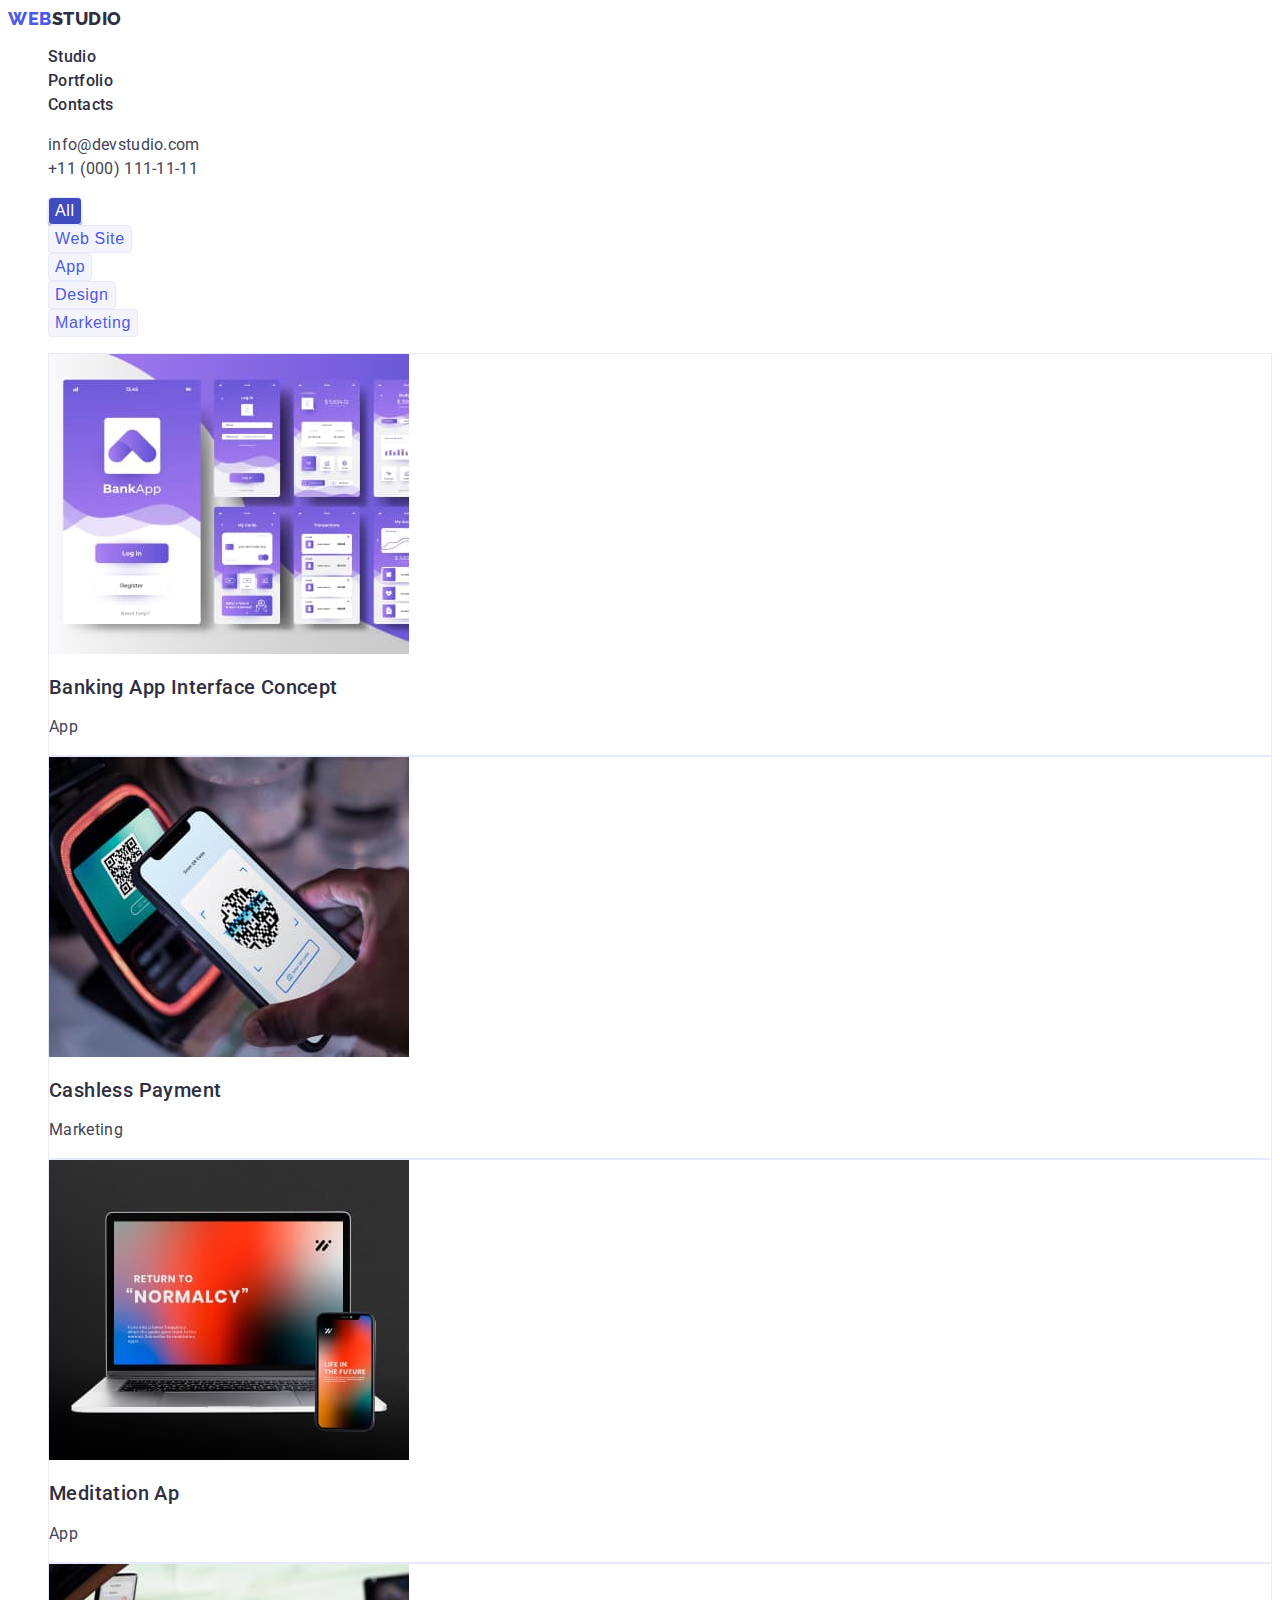
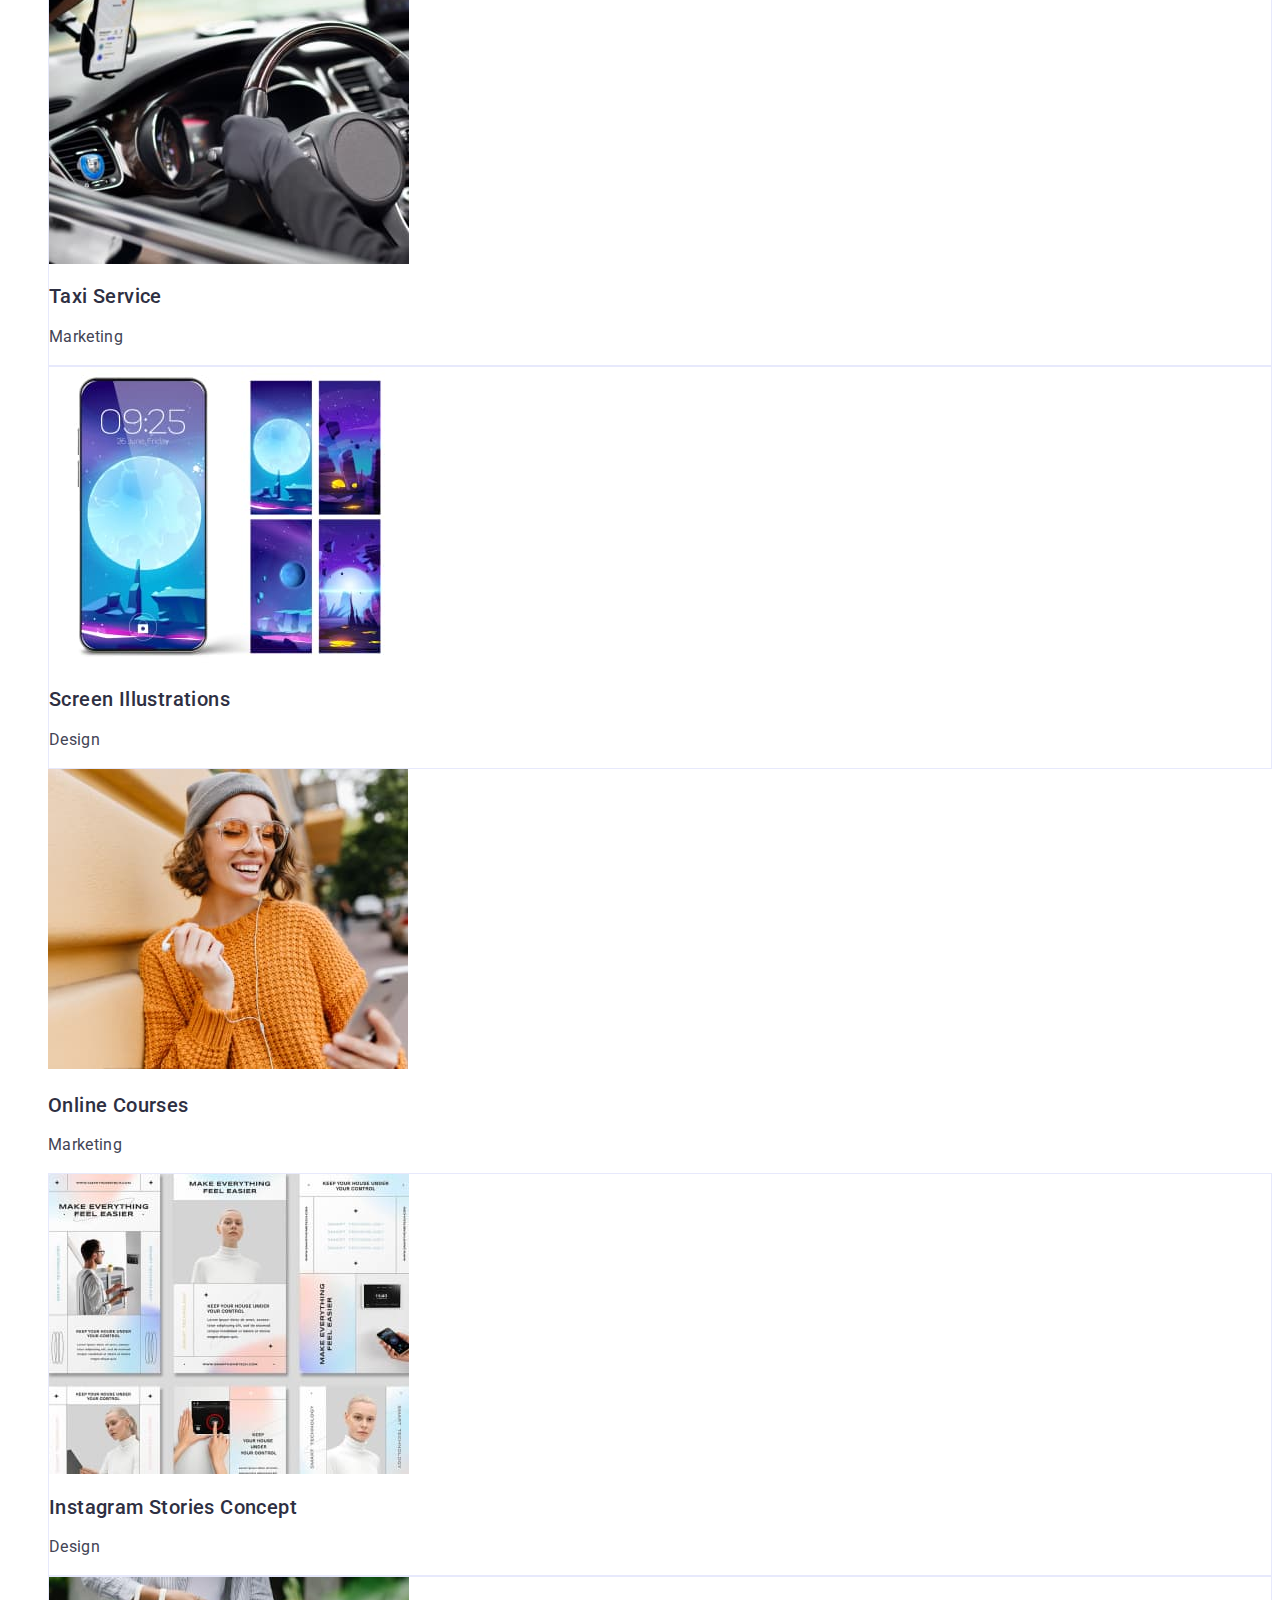
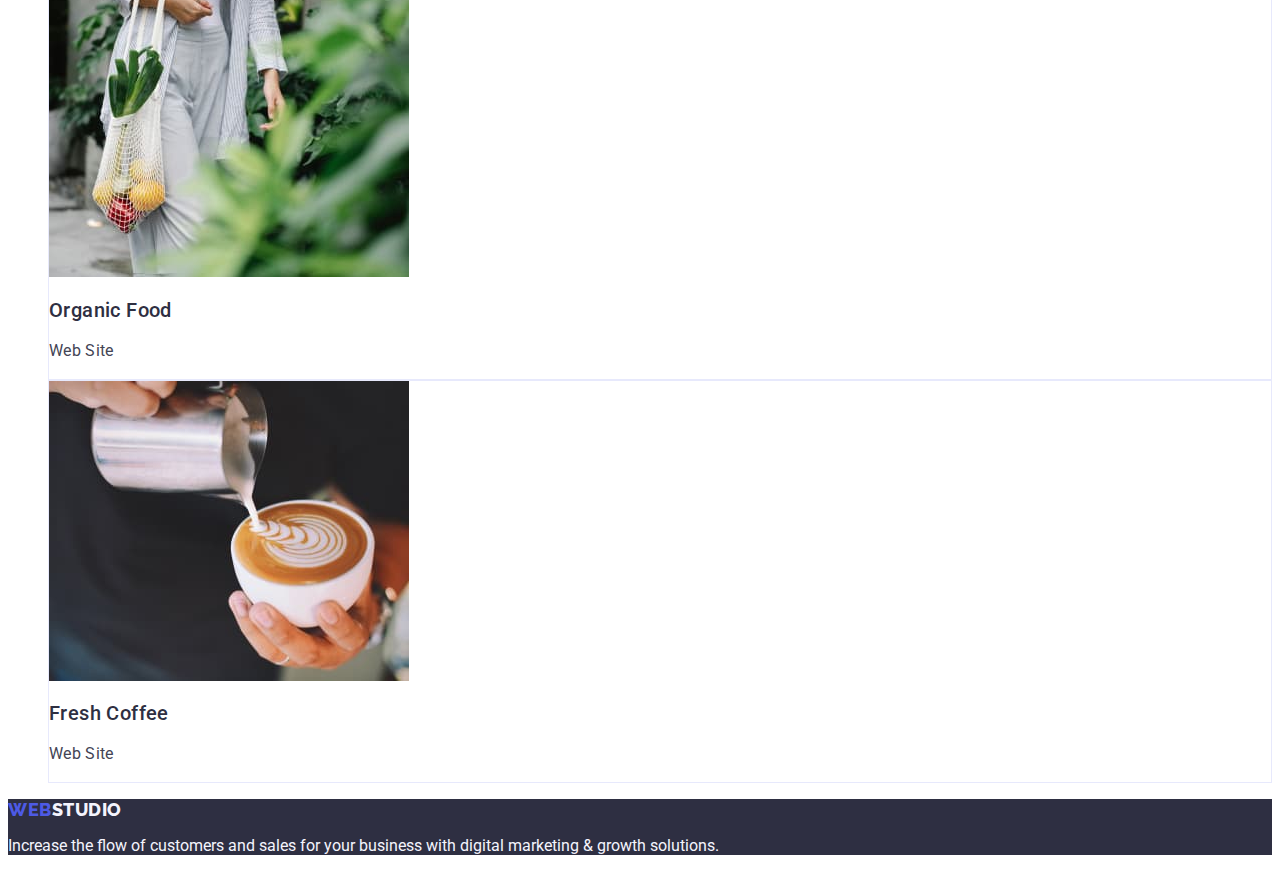
==== portfolio.html @ 4adb84dd "Added portfolio.html, fonts and background" ====
<!DOCTYPE html>
<html lang="en">

<head>
   <meta charset="UTF-8">
   <meta http-equiv="X-UA-Compatible" content="IE=edge">
   <meta name="viewport" content="width=device-width, initial-scale=1.0">
   <title>Portfolio</title>

   <link rel="preconnect" href="https://fonts.googleapis.com">
   <link rel="preconnect" href="https://fonts.gstatic.com" crossorigin>
   <link
      href="https://fonts.googleapis.com/css2?family=Raleway:wght@800&family=Roboto:wght@400;500;700;900&display=swap"
      rel="stylesheet">

   <link rel="stylesheet" href="./css/style.css">
</head>

<body>
   <header class="header">
      <nav class="header-nav">
         <a class="logo link" href="./index.html">Web<span class="logo-dark">Studio</span></a>
         <ul class="header-nav-list list">
            <li class="header-nav-item">
               <a class="header-nav-link link" href="./index.html">Studio</a>
            </li>
            <li>
               <a class="header-nav-link link" href="./portfolio.html">Portfolio</a>
            </li>
            <li>
               <a class="header-nav-link link" href="">Contacts</a>
            </li>
         </ul>
      </nav>
      <address class="header-address">
         <ul class="header-address-list list">
            <li class="header-address-item">
               <a class="header-address-link link" href="mailto:info@devstudio.com">info@devstudio.com</a>
            </li>
            <li class="header-address-item">
               <a class="header-address-link link" href="tel:+110001111111">+11 (000)
                  111-11-11</a>
            </li>
         </ul>
      </address>
   </header>

   <!-- Portfolio -->

   <main class="portfolio">
      <h1 class="portfolio-title-hidden" hidden>Portfolio</h1>
      <ul class="portfolio-list list">
         <li class="portfolio-list-item">
            <button class="portfolio-btn btn-active" type="button">All</button>
         </li>
         <li class="portfolio-list-item">
            <button class="portfolio-btn" type="button">Web Site</button>
         </li>
         <li class="portfolio-list-item">
            <button class="portfolio-btn" type="button">App</button>
         </li>
         <li class="portfolio-list-item">
            <button class="portfolio-btn" type="button">Design</button>
         </li>
         <li class="portfolio-list-item">
            <button class="portfolio-btn" type="button">Marketing</button>
         </li>
      </ul>
      <ul class="portfolio-projects list">
         <li class="portfolio-projects-item">
            <img class="portfolio-img" src="./images/portfolio/img-1.jpg" alt="Banking App Interface Concept"
               height="300">
            <h2 class="portfolio-subtitle">Banking App Interface Concept</h2>
            <p class="portfolio-projects-descr">App</p>
         </li>
         <li class="portfolio-projects-item">
            <img class="portfolio-img" src="./images/portfolio/img-2.jpg" alt="Cashless Payment" widht="360"
               height="300">
            <h2 class="portfolio-subtitle">Cashless Payment</h2>
            <p class="portfolio-projects-descr">Marketing</p>
         </li>
         <li class="portfolio-projects-item">
            <img class="portfolio-img" src="./images/portfolio/img-3.jpg" alt="Meditation App" widht="360" height="300">
            <h2 class="portfolio-subtitle">Meditation Ap</h2>
            <p class="portfolio-projects-descr">App</p>
         </li>
         <li class="portfolio-projects-item">
            <img class="portfolio-img" src="./images/portfolio/img-4.jpg" alt="Taxi Service" widht="360" height="300">
            <h2 class="portfolio-subtitle">Taxi Service</h2>
            <p class="portfolio-projects-descr">Marketing</p>
         </li>
         <li class="portfolio-projects-item">
            <img class="portfolio-img" src="./images/portfolio/img-5.jpg" alt="Screen Illustrations" widht="360"
               height="300">
            <h2 class="portfolio-subtitle">Screen Illustrations</h2>
            <p class="portfolio-projects-descr">Design</p>
         </li>
         <li c class="portfolio-projects-descr" lass="portfolio-projects-item">
            <img class="portfolio-img" src="./images/portfolio/img-6.jpg" alt="Online Courses" widht="360" height="300">
            <h2 class="portfolio-subtitle">Online Courses</h2>
            <p class="portfolio-projects-descr">Marketing</p>
         </li>
         <li class="portfolio-projects-item">
            <img class="portfolio-img" src="./images/portfolio/img-7.jpg" alt="Instagram Stories Concept" widht="360"
               height="300">
            <h2 class="portfolio-subtitle">Instagram Stories Concept</h2>
            <p class="portfolio-projects-descr">Design</p>
         </li>
         <li class="portfolio-projects-item">
            <img class="portfolio-img" src="./images/portfolio/img-8.jpg" alt="Organic Food" widht="360" height="300">
            <h2 class="portfolio-subtitle">Organic Food</h2>
            <p class="portfolio-projects-descr">Web Site</p>
         </li>
         <li class="portfolio-projects-item">
            <img class="portfolio-img" src="./images/portfolio/img-9.jpg" alt="Fresh Coffee" widht="360" height="300">
            <h2 class="portfolio-subtitle">Fresh Coffee</h2>
            <p class="portfolio-projects-descr">Web Site</p>
         </li>
      </ul>


   </main>

   <footer class="footer">

      <a class="logo link" href="./index.html">Web<span class="logo-light">Studio</span></a>
      <p class="footer-descr">Increase the flow of customers and sales for your business with digital marketing & growth
         solutions.</p>

   </footer>



</body>

</html>
---- css/style.css ----
/* Fonts mame */
/* font-family: 'Raleway', sans-serif;
font-family: 'Roboto', sans-serif; */

/* Variables color*/

:root {
  --iris: #4d5ae5;
  --navy-blue: #2e2f42;
  --slate: #434455;
  --ocean: #404bbf;
  --cloud: #f4f4fd;
  --white: #fff;
  --cornflower: #e7e9fc;
}

/* Base styles */

body {
  font-family: 'Roboto', sans-serif;
  color: var(--slate);
}

.logo {
  font-family: 'Raleway';
  font-style: normal;
  font-weight: 800;
  font-size: 18px;
  line-height: 1.17;
  letter-spacing: 0.03em;
  text-transform: uppercase;
  color: var(--iris);
}

.link {
  text-decoration: none;
}

.list {
  list-style: none;
}

/* ----------------HEADER--------------- */

.header {
}
.header-nav {
}

.logo-dark {
  color: var(--navy-blue);
}

.header-nav-list {
}
.header-nav-item {
}

.header-nav-link {
  font-weight: 500;
  line-height: 1.5;
  letter-spacing: 0.02em;
  color: var(--navy-blue);
}

.header-nav-link:hover,
.header-nav-link:focus {
  color: var(--ocean);
}

.header-address {
  font-style: normal;
}
.header-address-list {
}
.header-address-item {
}
.header-address-mail {
}
.header-address-phone {
}

.header-address-link {
  line-height: 1.5;
  letter-spacing: 0.02em;
  color: var(--slate);
}

.header-address-link:hover,
.header-address-link:focus {
  color: var(--ocean);
}

/* ----------------HERO--------------- */

.hero {
  background-color: var(--navy-blue);
}

.hero-title {
  font-size: 56px;
  line-height: 1.07;
  letter-spacing: 0.02em;
  color: var(--white);
}

.hero-btn {
  font-size: 16px;
  line-height: 1.5;
  letter-spacing: 0.04em;
  color: var(--white);
  background-color: var(--iris);
}

.hero-btn:hover,
.hero-btn:focus {
  background-color: var(--ocean);
}

/* ----------------ADVANTEGES--------------- */

.advantages {
}
.advantages-title-hidden {
}
.advantages-list {
}
.advantages-item {
}
.advantages-subtitle {
  font-weight: 500;
  font-size: 20px;
  line-height: 1.2;
  letter-spacing: 0.02em;
  color: var(--navy-blue);
}

.advantages-descr {
  line-height: 1.5;
  letter-spacing: 0.02em;
}

/* ----------------PROJECTS--------------- */

.projects {
}

.projects-title {
  font-size: 36px;
  line-height: 1.11;
  letter-spacing: 0.02em;
  text-transform: capitalize;
  color: var(--navy-blue);
}

.projects-list {
}
.projects-item {
}
.projects-img {
}

/* ----------------TEAM--------------- */

.team {
  background-color: var(--cloud);
}

.team-title {
  font-size: 36px;
  line-height: 1.11;
  letter-spacing: 0.02em;
  text-transform: capitalize;
  color: var(--navy-blue);
}

.team-list {
}

.team-item {
  background-color: var(--white);
}

.team-img {
}

.team-subtitle {
  font-weight: 500;
  font-size: 20px;
  line-height: 1.2;
  letter-spacing: 0.02em;
  color: var(--navy-blue);
}

.team-descr {
  line-height: 1.5;
  letter-spacing: 0.02em;
}

/* ----------------FOOTER--------------- */

.footer {
  background-color: var(--navy-blue);
}

.logo-light {
  color: var(--cloud);
}

.footer-descr {
  color: var(--cloud);
}

/* ----------------PORTFOLIO--------------- */

.portfolio {
}
.portfolio-title-hidden {
}
.portfolio-list {
}

.portfolio-list-item {
}

.portfolio-btn {
  font-size: 16px;
  line-height: 1.5;
  letter-spacing: 0.04em;
  color: var(--iris);
  background-color: var(--cloud);
  border: 1px solid var(--cornflower);
  border-radius: 4px;
}

.btn-active {
  background-color: var(--ocean);
  color: var(--white);
  box-shadow: 0px 3px 1px rgba(0, 0, 0, 0.1), 0px 2px 1px rgba(0, 0, 0, 0.08),
    0px 2px 2px rgba(0, 0, 0, 0.12);
}

.portfolio-projects {
}
.portfolio-projects-item {
  background-color: var(--white);
  border: 1px solid var(--cornflower);
}
.portfolio-img {
}
.portfolio-subtitle {
  font-weight: 500;
  font-size: 20px;
  line-height: 1.2;
  letter-spacing: 0.02em;
  color: var(--navy-blue);
}
.portfolio-projects-descr {
  line-height: 1.5;
  letter-spacing: 0.02em;
  color: var(--slate);
}
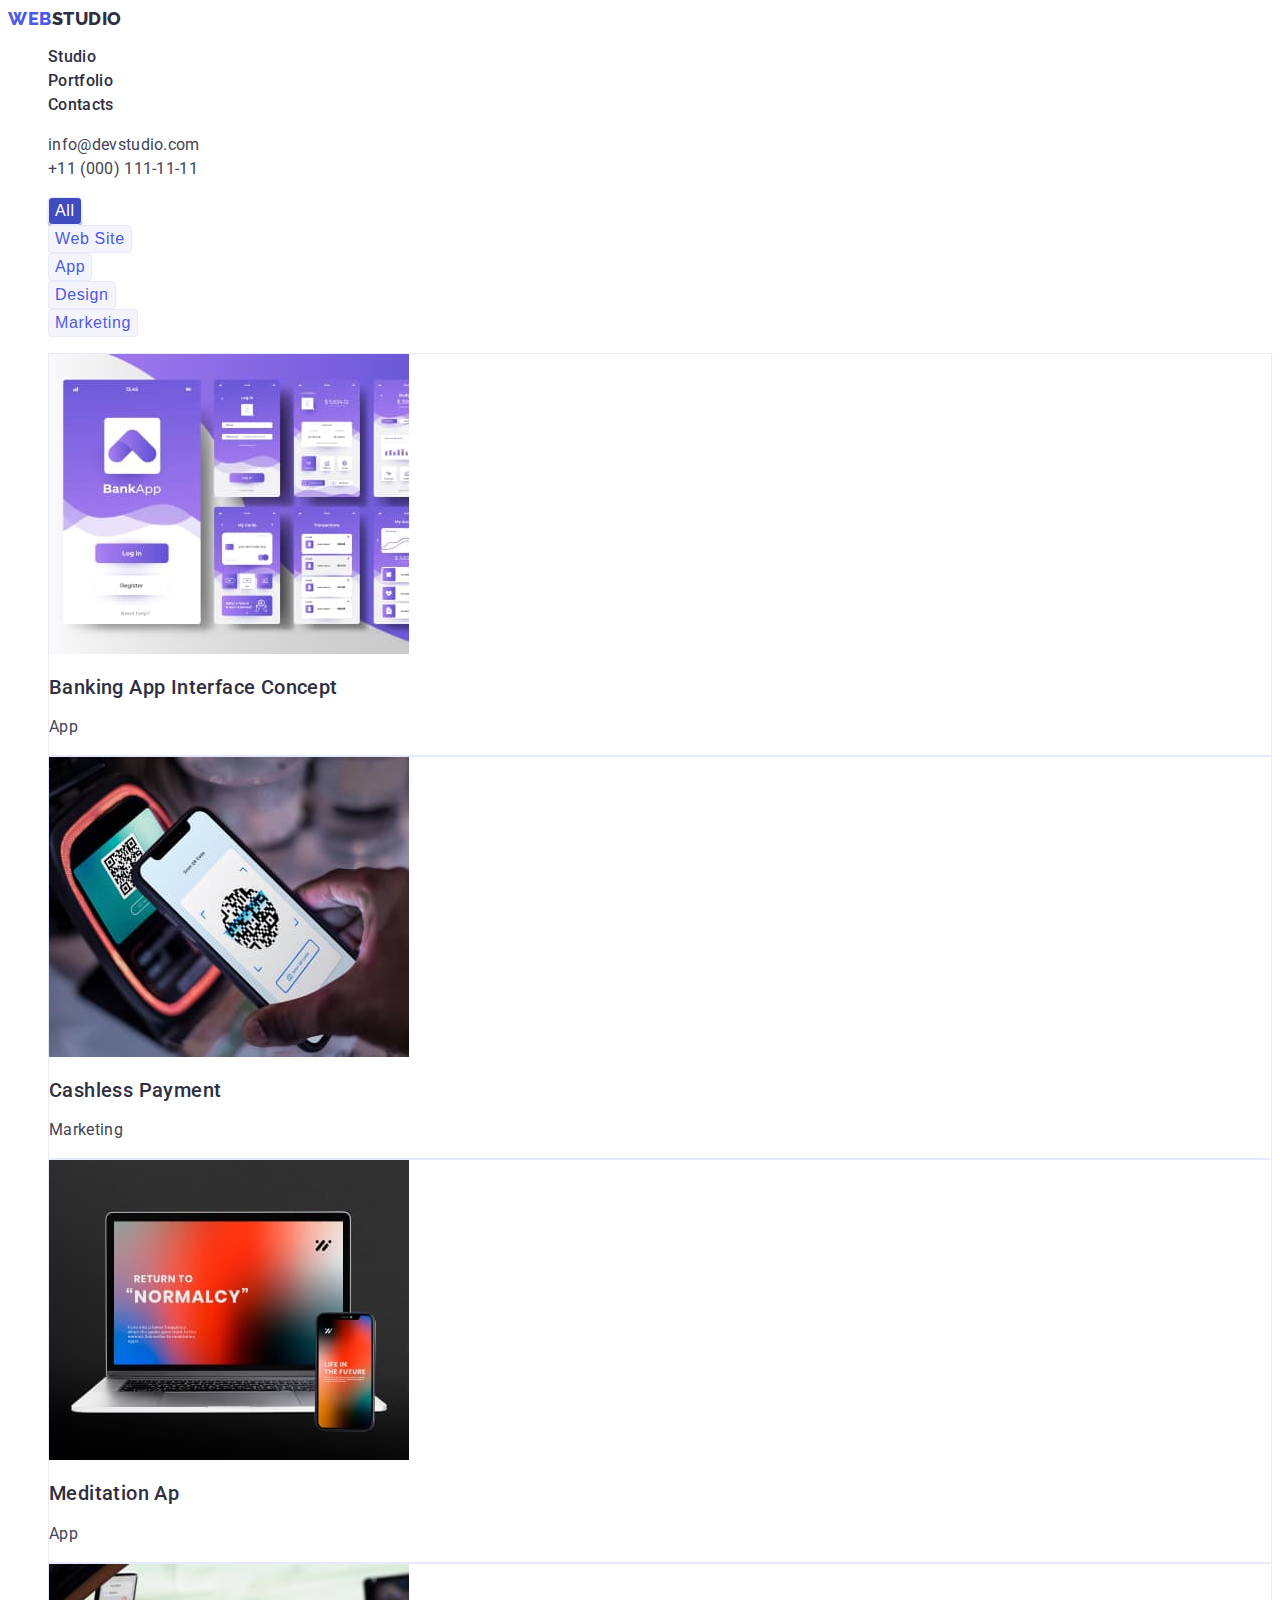
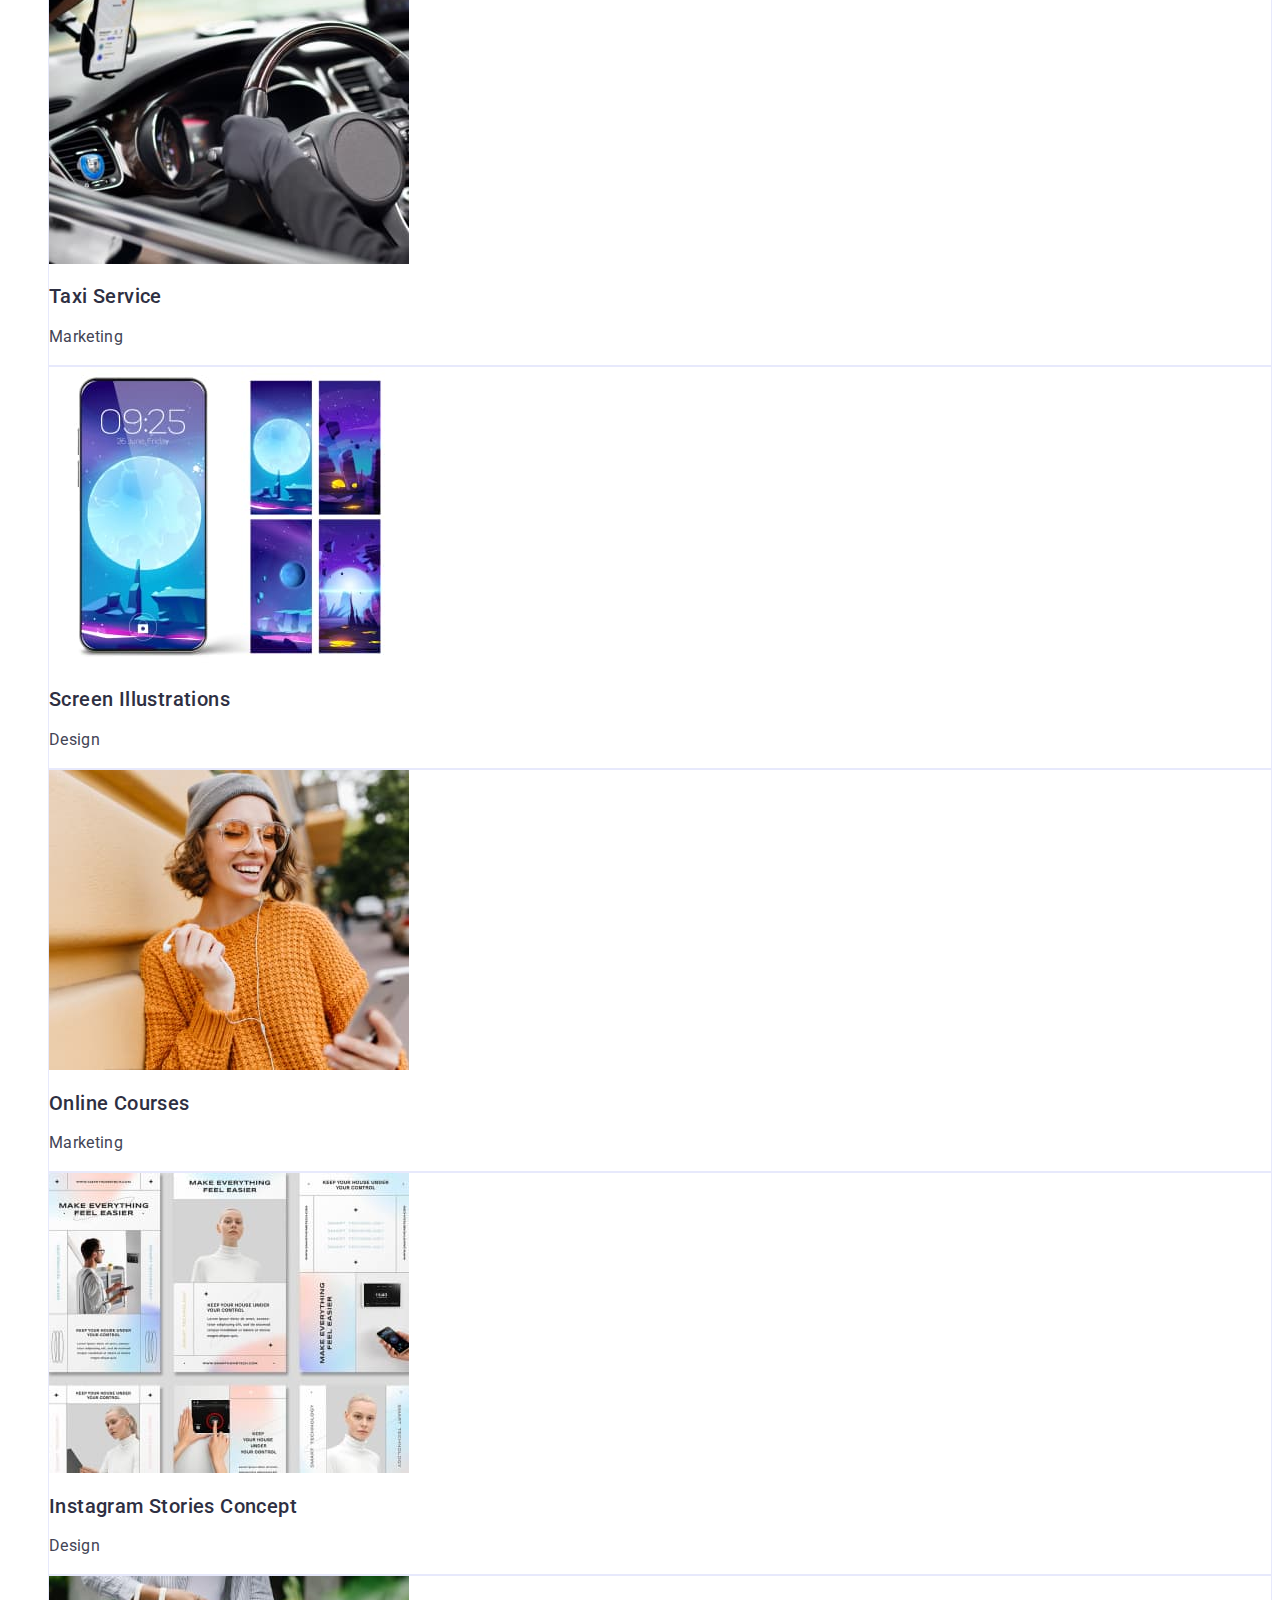
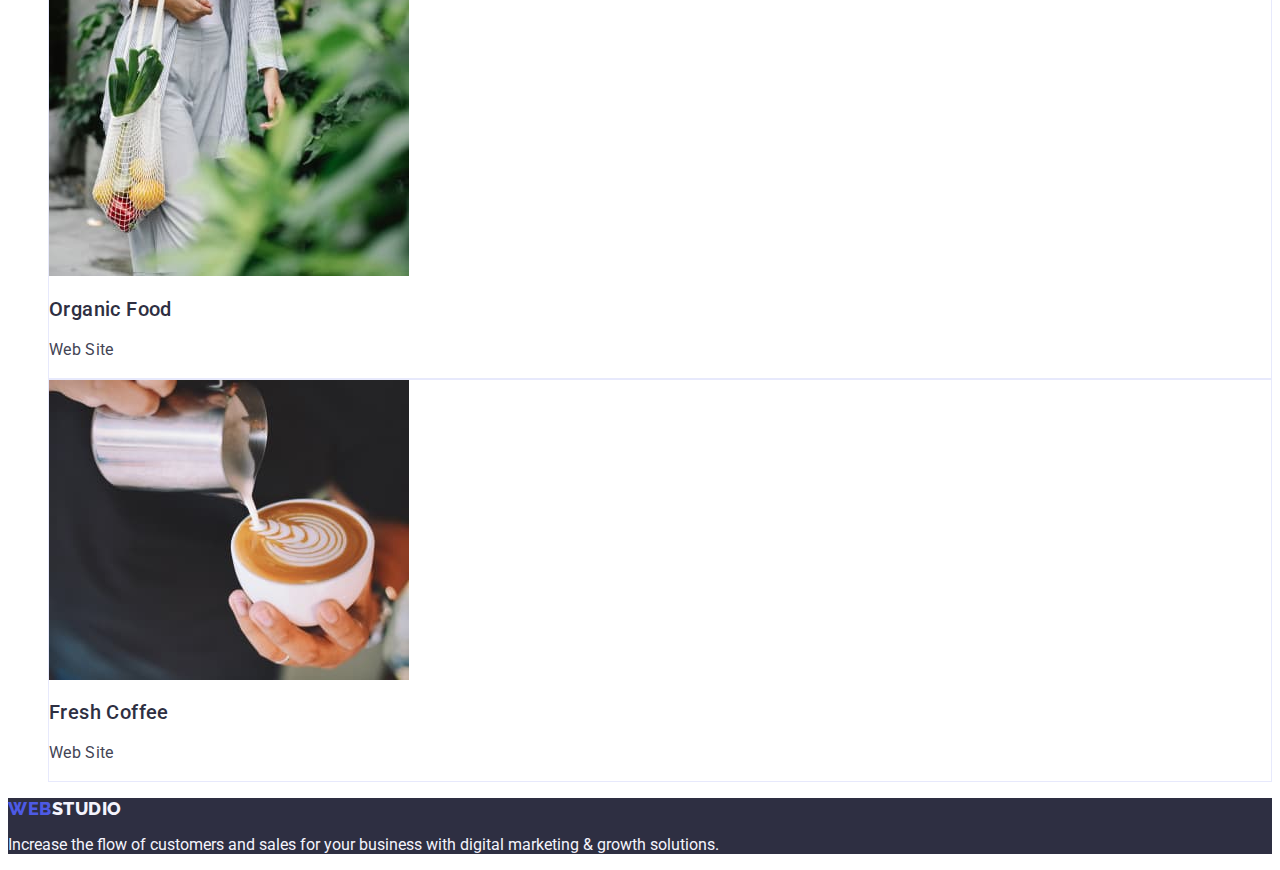
==== commit f054b6ff: "Added portfolio.html, fonts and background. Edited" ====
--- a/portfolio.html
+++ b/portfolio.html
@@ -47,77 +47,84 @@
 
    <!-- Portfolio -->
 
-   <main class="portfolio">
-      <h1 class="portfolio-title-hidden" hidden>Portfolio</h1>
-      <ul class="portfolio-list list">
-         <li class="portfolio-list-item">
-            <button class="portfolio-btn btn-active" type="button">All</button>
-         </li>
-         <li class="portfolio-list-item">
-            <button class="portfolio-btn" type="button">Web Site</button>
-         </li>
-         <li class="portfolio-list-item">
-            <button class="portfolio-btn" type="button">App</button>
-         </li>
-         <li class="portfolio-list-item">
-            <button class="portfolio-btn" type="button">Design</button>
-         </li>
-         <li class="portfolio-list-item">
-            <button class="portfolio-btn" type="button">Marketing</button>
-         </li>
-      </ul>
-      <ul class="portfolio-projects list">
-         <li class="portfolio-projects-item">
-            <img class="portfolio-img" src="./images/portfolio/img-1.jpg" alt="Banking App Interface Concept"
-               height="300">
-            <h2 class="portfolio-subtitle">Banking App Interface Concept</h2>
-            <p class="portfolio-projects-descr">App</p>
-         </li>
-         <li class="portfolio-projects-item">
-            <img class="portfolio-img" src="./images/portfolio/img-2.jpg" alt="Cashless Payment" widht="360"
-               height="300">
-            <h2 class="portfolio-subtitle">Cashless Payment</h2>
-            <p class="portfolio-projects-descr">Marketing</p>
-         </li>
-         <li class="portfolio-projects-item">
-            <img class="portfolio-img" src="./images/portfolio/img-3.jpg" alt="Meditation App" widht="360" height="300">
-            <h2 class="portfolio-subtitle">Meditation Ap</h2>
-            <p class="portfolio-projects-descr">App</p>
-         </li>
-         <li class="portfolio-projects-item">
-            <img class="portfolio-img" src="./images/portfolio/img-4.jpg" alt="Taxi Service" widht="360" height="300">
-            <h2 class="portfolio-subtitle">Taxi Service</h2>
-            <p class="portfolio-projects-descr">Marketing</p>
-         </li>
-         <li class="portfolio-projects-item">
-            <img class="portfolio-img" src="./images/portfolio/img-5.jpg" alt="Screen Illustrations" widht="360"
-               height="300">
-            <h2 class="portfolio-subtitle">Screen Illustrations</h2>
-            <p class="portfolio-projects-descr">Design</p>
-         </li>
-         <li c class="portfolio-projects-descr" lass="portfolio-projects-item">
-            <img class="portfolio-img" src="./images/portfolio/img-6.jpg" alt="Online Courses" widht="360" height="300">
-            <h2 class="portfolio-subtitle">Online Courses</h2>
-            <p class="portfolio-projects-descr">Marketing</p>
-         </li>
-         <li class="portfolio-projects-item">
-            <img class="portfolio-img" src="./images/portfolio/img-7.jpg" alt="Instagram Stories Concept" widht="360"
-               height="300">
-            <h2 class="portfolio-subtitle">Instagram Stories Concept</h2>
-            <p class="portfolio-projects-descr">Design</p>
-         </li>
-         <li class="portfolio-projects-item">
-            <img class="portfolio-img" src="./images/portfolio/img-8.jpg" alt="Organic Food" widht="360" height="300">
-            <h2 class="portfolio-subtitle">Organic Food</h2>
-            <p class="portfolio-projects-descr">Web Site</p>
-         </li>
-         <li class="portfolio-projects-item">
-            <img class="portfolio-img" src="./images/portfolio/img-9.jpg" alt="Fresh Coffee" widht="360" height="300">
-            <h2 class="portfolio-subtitle">Fresh Coffee</h2>
-            <p class="portfolio-projects-descr">Web Site</p>
-         </li>
-      </ul>
+   <main>
 
+      <section class="portfolio">
+         <h1 class="portfolio-title-hidden" hidden>Portfolio</h1>
+         <ul class="portfolio-list list">
+            <li class="portfolio-list-item">
+               <button class="portfolio-btn btn-active" type="button">All</button>
+            </li>
+            <li class="portfolio-list-item">
+               <button class="portfolio-btn" type="button">Web Site</button>
+            </li>
+            <li class="portfolio-list-item">
+               <button class="portfolio-btn" type="button">App</button>
+            </li>
+            <li class="portfolio-list-item">
+               <button class="portfolio-btn" type="button">Design</button>
+            </li>
+            <li class="portfolio-list-item">
+               <button class="portfolio-btn" type="button">Marketing</button>
+            </li>
+         </ul>
+         <ul class="portfolio-projects list">
+            <li class="portfolio-projects-item">
+               <img class="portfolio-img" src="./images/portfolio/img-1.jpg" alt="Banking App Interface Concept"
+                  height="300">
+               <h2 class="portfolio-subtitle">Banking App Interface Concept</h2>
+               <p class="portfolio-projects-descr">App</p>
+            </li>
+            <li class="portfolio-projects-item">
+               <img class="portfolio-img" src="./images/portfolio/img-2.jpg" alt="Cashless Payment" width="360"
+                  height="300">
+               <h2 class="portfolio-subtitle">Cashless Payment</h2>
+               <p class="portfolio-projects-descr">Marketing</p>
+            </li>
+            <li class="portfolio-projects-item">
+               <img class="portfolio-img" src="./images/portfolio/img-3.jpg" alt="Meditation App" width="360"
+                  height="300">
+               <h2 class="portfolio-subtitle">Meditation Ap</h2>
+               <p class="portfolio-projects-descr">App</p>
+            </li>
+            <li class="portfolio-projects-item">
+               <img class="portfolio-img" src="./images/portfolio/img-4.jpg" alt="Taxi Service" width="360"
+                  height="300">
+               <h2 class="portfolio-subtitle">Taxi Service</h2>
+               <p class="portfolio-projects-descr">Marketing</p>
+            </li>
+            <li class="portfolio-projects-item">
+               <img class="portfolio-img" src="./images/portfolio/img-5.jpg" alt="Screen Illustrations" width="360"
+                  height="300">
+               <h2 class="portfolio-subtitle">Screen Illustrations</h2>
+               <p class="portfolio-projects-descr">Design</p>
+            </li>
+            <li class="portfolio-projects-item">
+               <img class="portfolio-img" src="./images/portfolio/img-6.jpg" alt="Online Courses" width="360"
+                  height="300">
+               <h2 class="portfolio-subtitle">Online Courses</h2>
+               <p class="portfolio-projects-descr">Marketing</p>
+            </li>
+            <li class="portfolio-projects-item">
+               <img class="portfolio-img" src="./images/portfolio/img-7.jpg" alt="Instagram Stories Concept" width="360"
+                  height="300">
+               <h2 class="portfolio-subtitle">Instagram Stories Concept</h2>
+               <p class="portfolio-projects-descr">Design</p>
+            </li>
+            <li class="portfolio-projects-item">
+               <img class="portfolio-img" src="./images/portfolio/img-8.jpg" alt="Organic Food" width="360"
+                  height="300">
+               <h2 class="portfolio-subtitle">Organic Food</h2>
+               <p class="portfolio-projects-descr">Web Site</p>
+            </li>
+            <li class="portfolio-projects-item">
+               <img class="portfolio-img" src="./images/portfolio/img-9.jpg" alt="Fresh Coffee" width="360"
+                  height="300">
+               <h2 class="portfolio-subtitle">Fresh Coffee</h2>
+               <p class="portfolio-projects-descr">Web Site</p>
+            </li>
+         </ul>
+      </section>
 
    </main>
 
--- a/css/style.css
+++ b/css/style.css
@@ -19,10 +19,11 @@
 body {
   font-family: 'Roboto', sans-serif;
   color: var(--slate);
+  background-color: var(--white);
 }
 
 .logo {
-  font-family: 'Raleway';
+  font-family: 'Raleway', sans-serif;
   font-style: normal;
   font-weight: 800;
   font-size: 18px;
@@ -100,16 +101,20 @@
 .hero-title {
   font-size: 56px;
   line-height: 1.07;
+  text-align: center;
   letter-spacing: 0.02em;
   color: var(--white);
 }
 
 .hero-btn {
+  font-family: 'Roboto', sans-serif;
+  font-weight: 500;
   font-size: 16px;
   line-height: 1.5;
   letter-spacing: 0.04em;
   color: var(--white);
   background-color: var(--iris);
+  cursor: pointer;
 }
 
 .hero-btn:hover,
@@ -148,6 +153,7 @@
 .projects-title {
   font-size: 36px;
   line-height: 1.11;
+  text-align: center;
   letter-spacing: 0.02em;
   text-transform: capitalize;
   color: var(--navy-blue);
@@ -169,6 +175,7 @@
 .team-title {
   font-size: 36px;
   line-height: 1.11;
+  text-align: center;
   letter-spacing: 0.02em;
   text-transform: capitalize;
   color: var(--navy-blue);
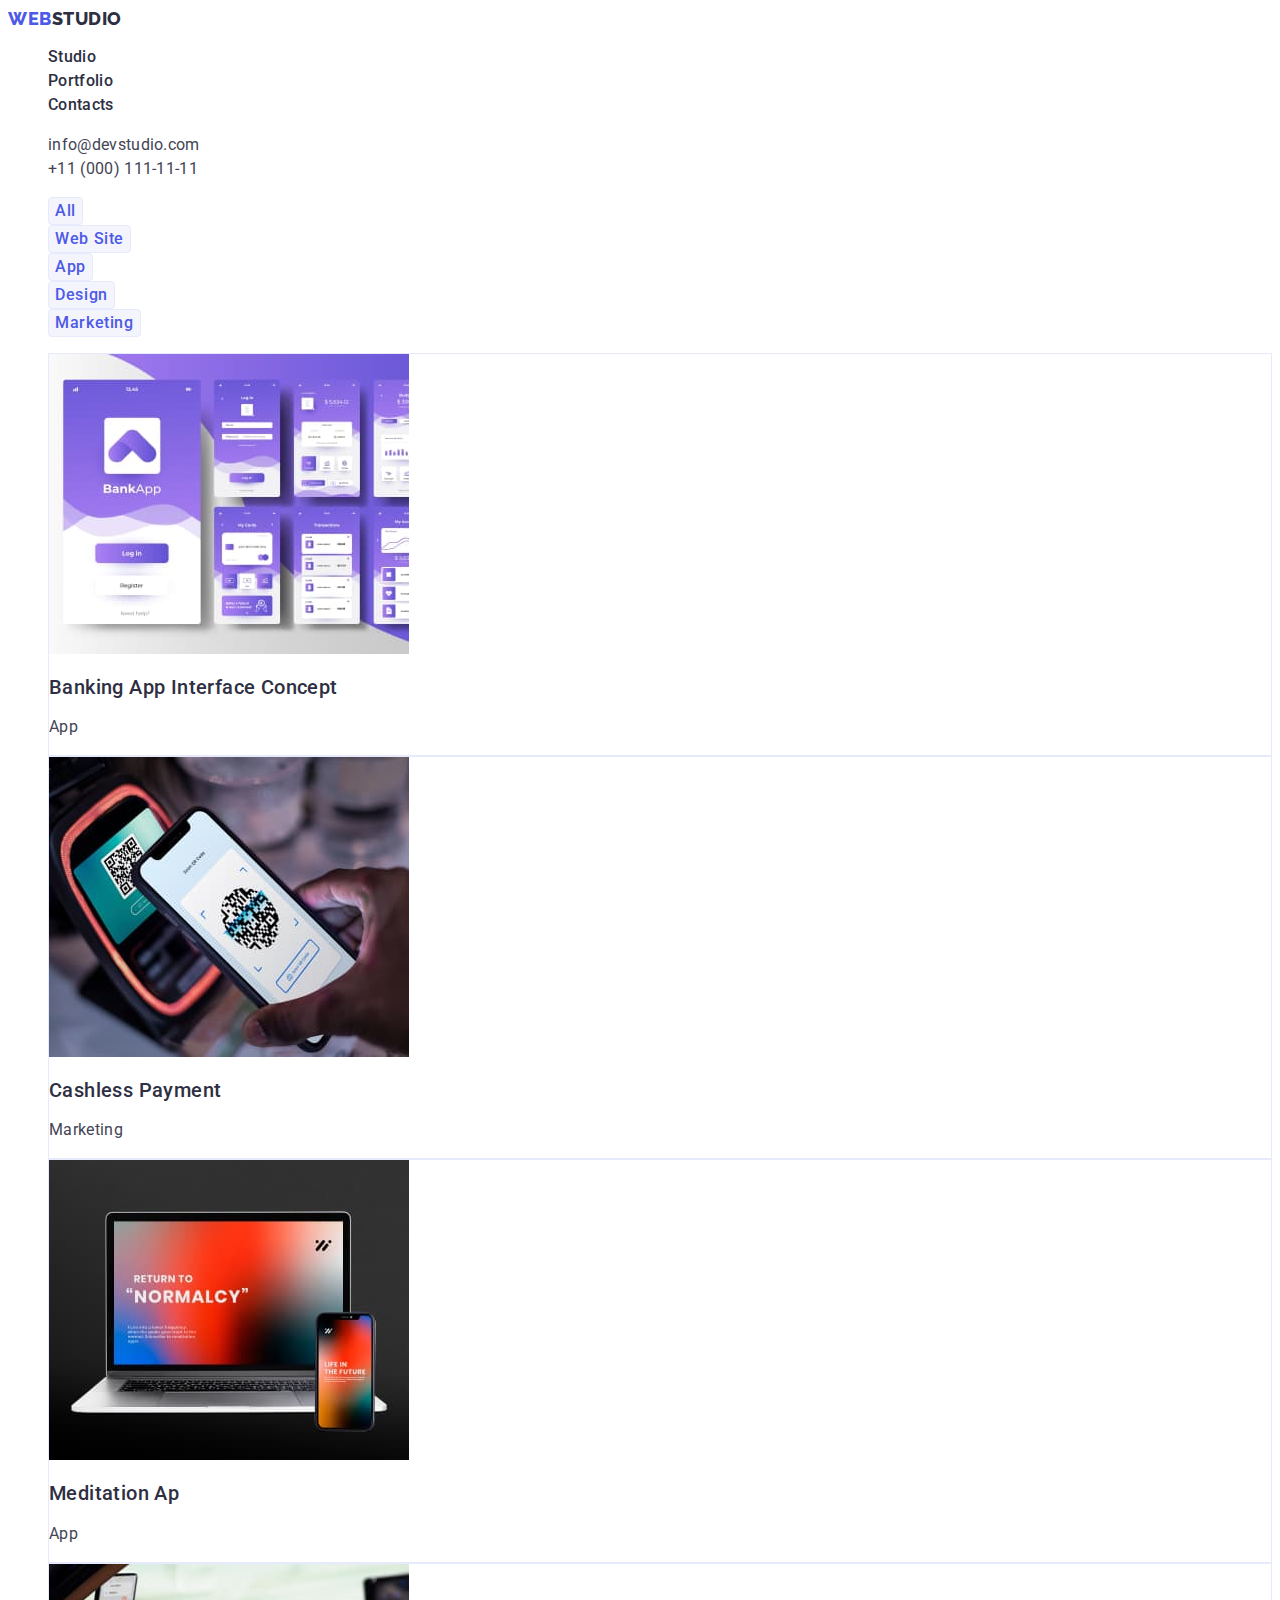
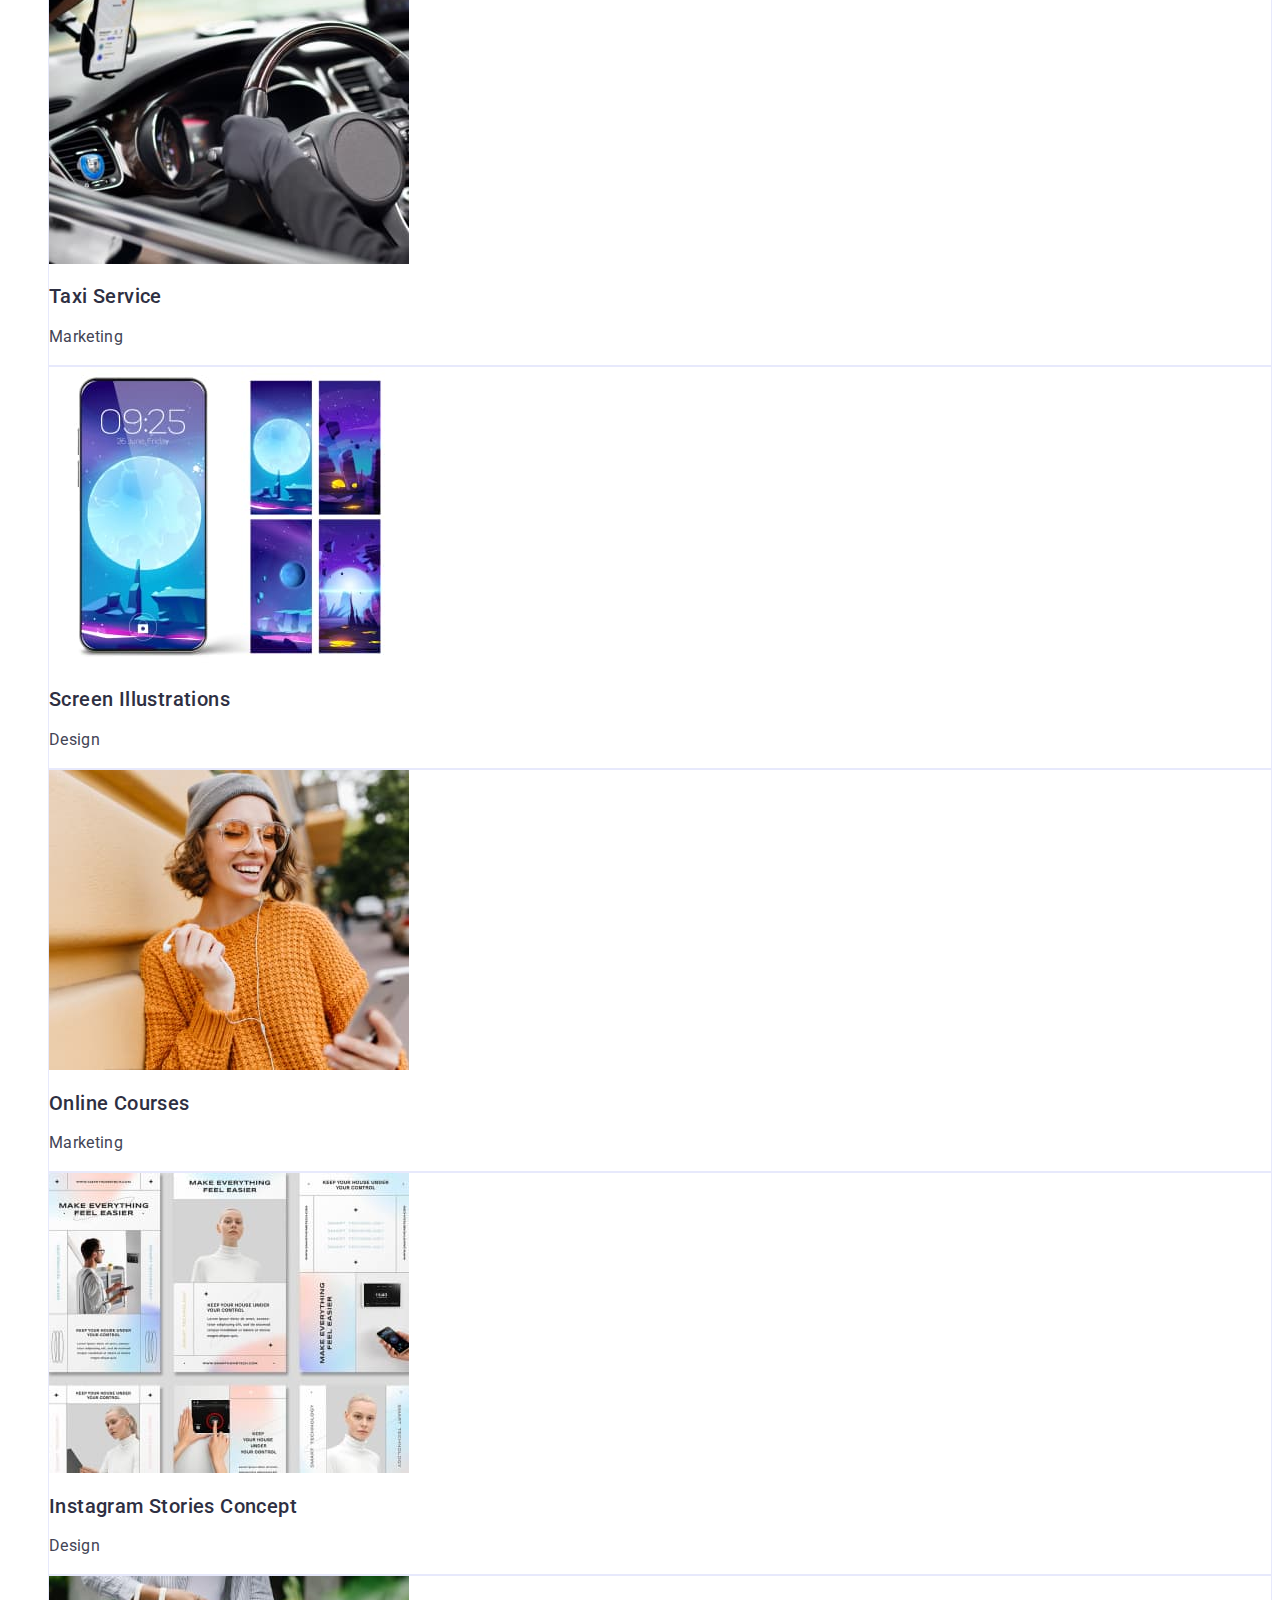
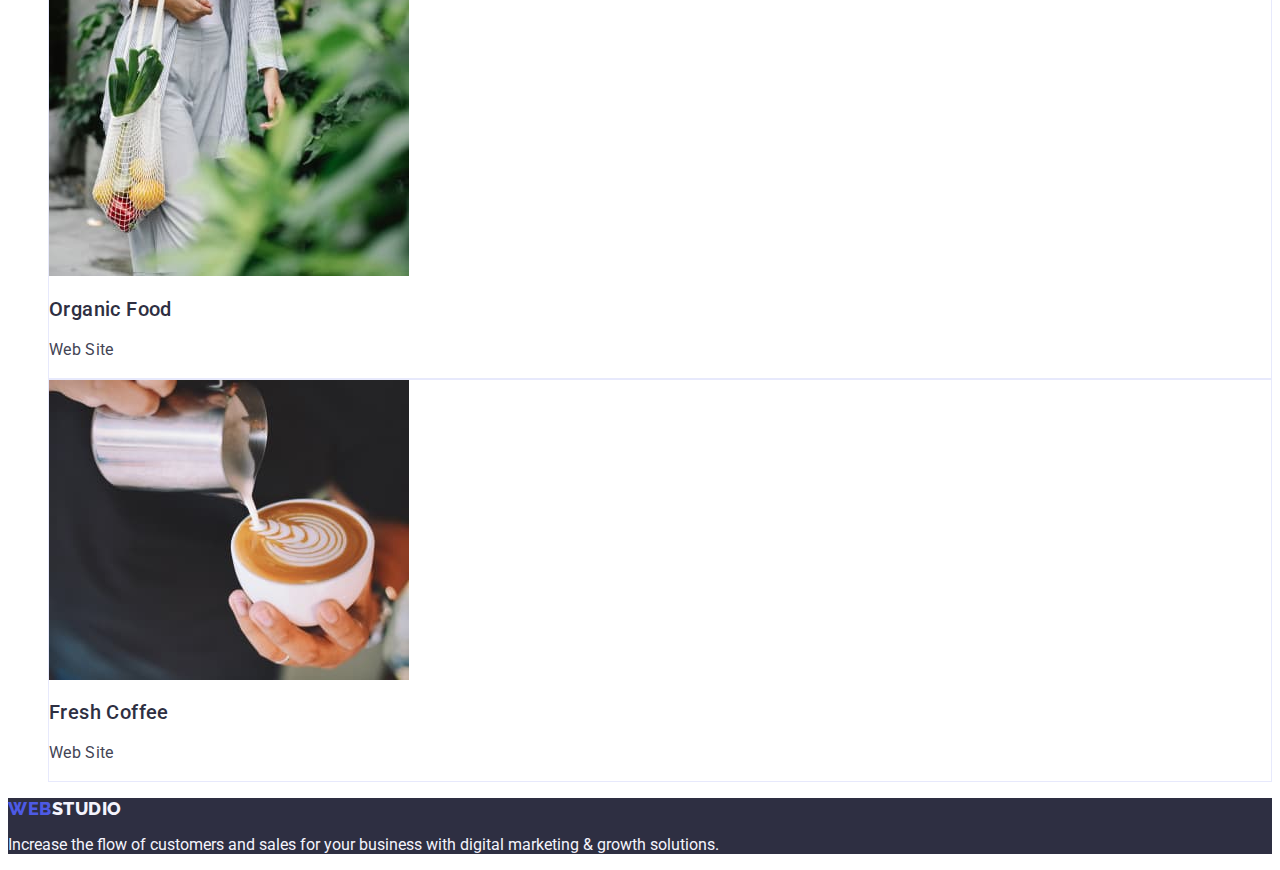
==== commit 5680163d: "Added portfolio.html, fonts and background. Update" ====
--- a/portfolio.html
+++ b/portfolio.html
@@ -53,7 +53,7 @@
          <h1 class="portfolio-title-hidden" hidden>Portfolio</h1>
          <ul class="portfolio-list list">
             <li class="portfolio-list-item">
-               <button class="portfolio-btn btn-active" type="button">All</button>
+               <button class="portfolio-btn" type="button">All</button>
             </li>
             <li class="portfolio-list-item">
                <button class="portfolio-btn" type="button">Web Site</button>
@@ -70,58 +70,76 @@
          </ul>
          <ul class="portfolio-projects list">
             <li class="portfolio-projects-item">
-               <img class="portfolio-img" src="./images/portfolio/img-1.jpg" alt="Banking App Interface Concept"
-                  height="300">
-               <h2 class="portfolio-subtitle">Banking App Interface Concept</h2>
-               <p class="portfolio-projects-descr">App</p>
+               <a class="link portfolio-link" href="">
+                  <img class="portfolio-img" src="./images/portfolio/img-1.jpg" alt="Banking App Interface Concept"
+                     height="300">
+                  <h2 class="portfolio-subtitle">Banking App Interface Concept</h2>
+                  <p class="portfolio-projects-descr">App</p>
+               </a>
             </li>
             <li class="portfolio-projects-item">
-               <img class="portfolio-img" src="./images/portfolio/img-2.jpg" alt="Cashless Payment" width="360"
-                  height="300">
-               <h2 class="portfolio-subtitle">Cashless Payment</h2>
-               <p class="portfolio-projects-descr">Marketing</p>
+               <a class="link portfolio-link" href="">
+                  <img class="portfolio-img" src="./images/portfolio/img-2.jpg" alt="Cashless Payment" width="360"
+                     height="300">
+                  <h2 class="portfolio-subtitle">Cashless Payment</h2>
+                  <p class="portfolio-projects-descr">Marketing</p>
+               </a>
             </li>
             <li class="portfolio-projects-item">
-               <img class="portfolio-img" src="./images/portfolio/img-3.jpg" alt="Meditation App" width="360"
-                  height="300">
-               <h2 class="portfolio-subtitle">Meditation Ap</h2>
-               <p class="portfolio-projects-descr">App</p>
+               <a class="link portfolio-link" href="">
+                  <img class="portfolio-img" src="./images/portfolio/img-3.jpg" alt="Meditation App" width="360"
+                     height="300">
+                  <h2 class="portfolio-subtitle">Meditation Ap</h2>
+                  <p class="portfolio-projects-descr">App</p>
+               </a>
             </li>
             <li class="portfolio-projects-item">
-               <img class="portfolio-img" src="./images/portfolio/img-4.jpg" alt="Taxi Service" width="360"
-                  height="300">
-               <h2 class="portfolio-subtitle">Taxi Service</h2>
-               <p class="portfolio-projects-descr">Marketing</p>
+               <a class="link portfolio-link" href="">
+                  <img class="portfolio-img" src="./images/portfolio/img-4.jpg" alt="Taxi Service" width="360"
+                     height="300">
+                  <h2 class="portfolio-subtitle">Taxi Service</h2>
+                  <p class="portfolio-projects-descr">Marketing</p>
+               </a>
             </li>
             <li class="portfolio-projects-item">
-               <img class="portfolio-img" src="./images/portfolio/img-5.jpg" alt="Screen Illustrations" width="360"
-                  height="300">
-               <h2 class="portfolio-subtitle">Screen Illustrations</h2>
-               <p class="portfolio-projects-descr">Design</p>
+               <a class="link portfolio-link" href="">
+                  <img class="portfolio-img" src="./images/portfolio/img-5.jpg" alt="Screen Illustrations" width="360"
+                     height="300">
+                  <h2 class="portfolio-subtitle">Screen Illustrations</h2>
+                  <p class="portfolio-projects-descr">Design</p>
+               </a>
             </li>
             <li class="portfolio-projects-item">
-               <img class="portfolio-img" src="./images/portfolio/img-6.jpg" alt="Online Courses" width="360"
-                  height="300">
-               <h2 class="portfolio-subtitle">Online Courses</h2>
-               <p class="portfolio-projects-descr">Marketing</p>
+               <a class="link portfolio-link" href="">
+                  <img class="portfolio-img" src="./images/portfolio/img-6.jpg" alt="Online Courses" width="360"
+                     height="300">
+                  <h2 class="portfolio-subtitle">Online Courses</h2>
+                  <p class="portfolio-projects-descr">Marketing</p>
+               </a>
             </li>
             <li class="portfolio-projects-item">
-               <img class="portfolio-img" src="./images/portfolio/img-7.jpg" alt="Instagram Stories Concept" width="360"
-                  height="300">
-               <h2 class="portfolio-subtitle">Instagram Stories Concept</h2>
-               <p class="portfolio-projects-descr">Design</p>
+               <a class="link portfolio-link" href="">
+                  <img class="portfolio-img" src="./images/portfolio/img-7.jpg" alt="Instagram Stories Concept"
+                     width="360" height="300">
+                  <h2 class="portfolio-subtitle">Instagram Stories Concept</h2>
+                  <p class="portfolio-projects-descr">Design</p>
+               </a>
             </li>
             <li class="portfolio-projects-item">
-               <img class="portfolio-img" src="./images/portfolio/img-8.jpg" alt="Organic Food" width="360"
-                  height="300">
-               <h2 class="portfolio-subtitle">Organic Food</h2>
-               <p class="portfolio-projects-descr">Web Site</p>
+               <a class="link portfolio-link" href="">
+                  <img class="portfolio-img" src="./images/portfolio/img-8.jpg" alt="Organic Food" width="360"
+                     height="300">
+                  <h2 class="portfolio-subtitle">Organic Food</h2>
+                  <p class="portfolio-projects-descr">Web Site</p>
+               </a>
             </li>
             <li class="portfolio-projects-item">
-               <img class="portfolio-img" src="./images/portfolio/img-9.jpg" alt="Fresh Coffee" width="360"
-                  height="300">
-               <h2 class="portfolio-subtitle">Fresh Coffee</h2>
-               <p class="portfolio-projects-descr">Web Site</p>
+               <a class="link portfolio-link" href="">
+                  <img class="portfolio-img" src="./images/portfolio/img-9.jpg" alt="Fresh Coffee" width="360"
+                     height="300">
+                  <h2 class="portfolio-subtitle">Fresh Coffee</h2>
+                  <p class="portfolio-projects-descr">Web Site</p>
+               </a>
             </li>
          </ul>
       </section>
--- a/css/style.css
+++ b/css/style.css
@@ -230,7 +230,12 @@
 .portfolio-list-item {
 }
 
+.portfolio-link {
+}
+
 .portfolio-btn {
+  font-family: 'Roboto', sans-serif;
+  font-weight: 500;
   font-size: 16px;
   line-height: 1.5;
   letter-spacing: 0.04em;
@@ -238,13 +243,13 @@
   background-color: var(--cloud);
   border: 1px solid var(--cornflower);
   border-radius: 4px;
-}
-
-.btn-active {
+  cursor: pointer;
+}
+
+.portfolio-btn:hover,
+.portfolio-btn:focus {
   background-color: var(--ocean);
   color: var(--white);
-  box-shadow: 0px 3px 1px rgba(0, 0, 0, 0.1), 0px 2px 1px rgba(0, 0, 0, 0.08),
-    0px 2px 2px rgba(0, 0, 0, 0.12);
 }
 
 .portfolio-projects {
@@ -263,6 +268,7 @@
   color: var(--navy-blue);
 }
 .portfolio-projects-descr {
+  font-size: 16px;
   line-height: 1.5;
   letter-spacing: 0.02em;
   color: var(--slate);
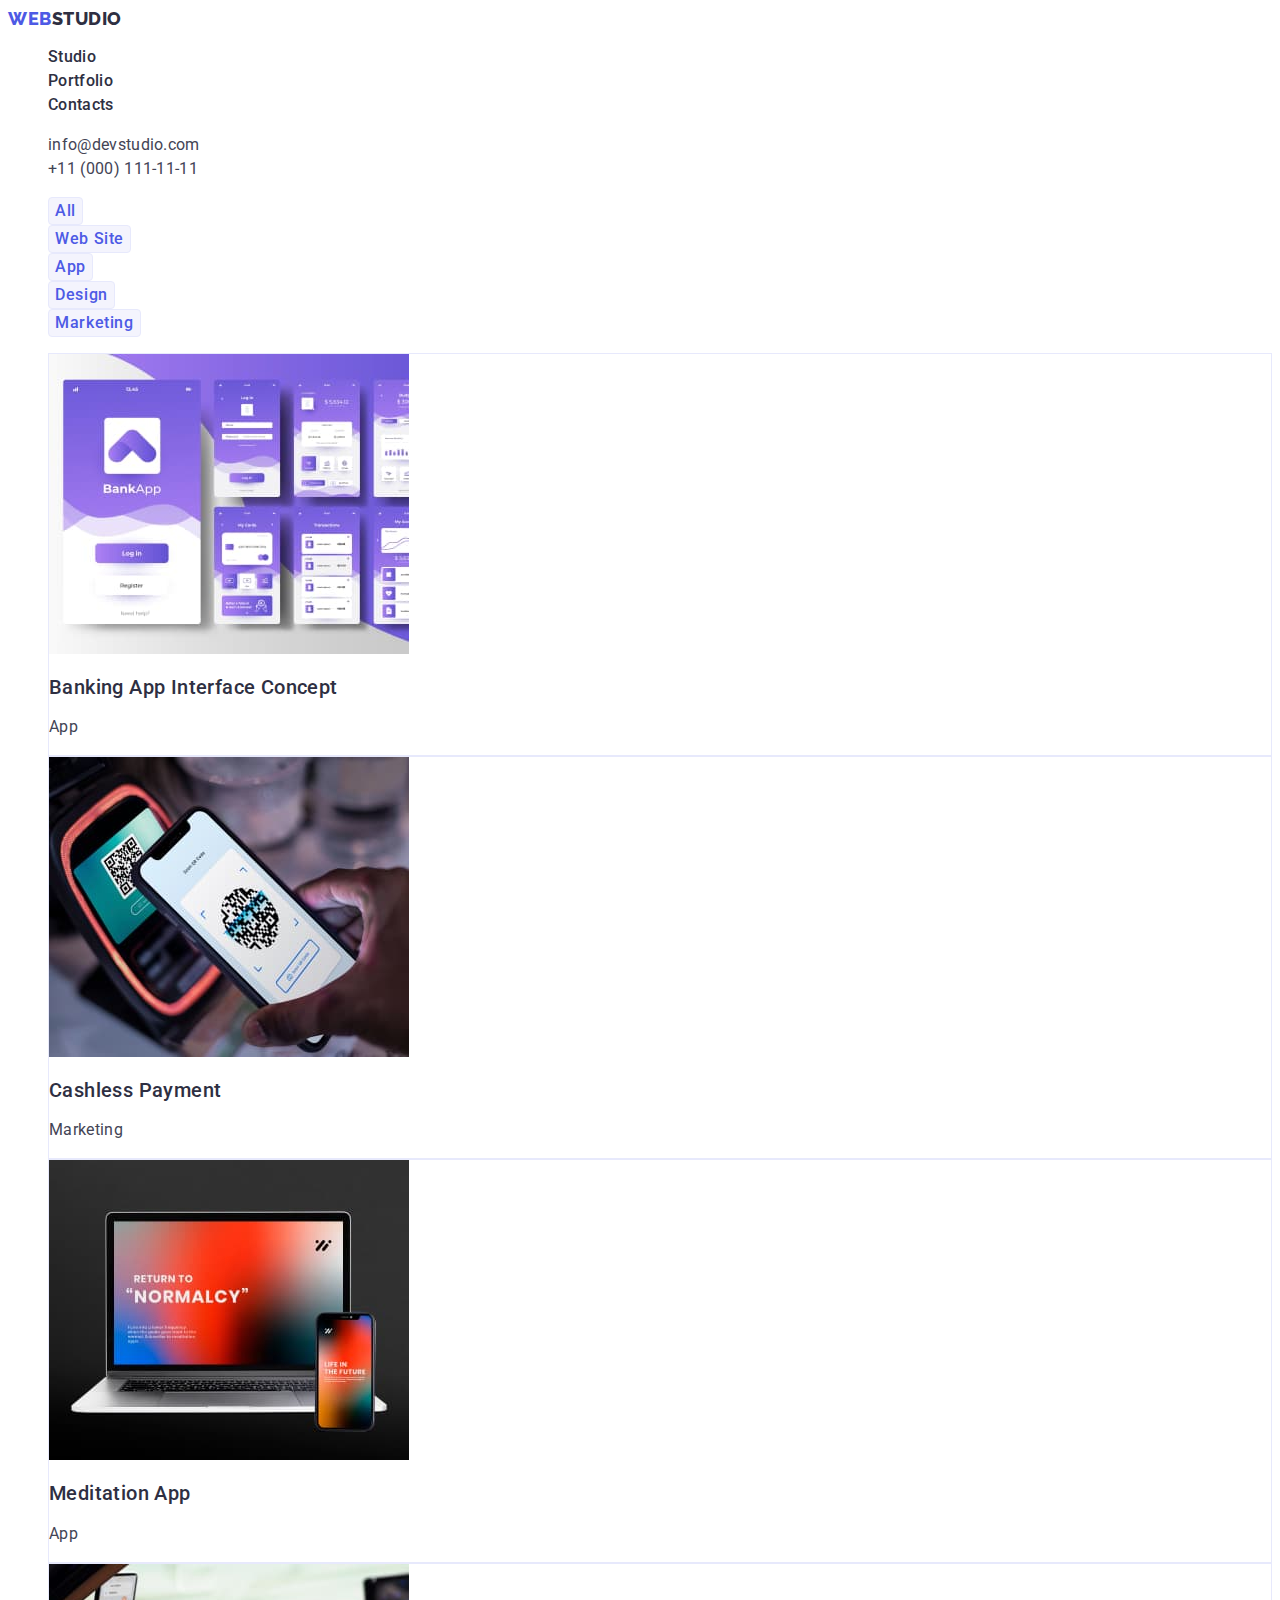
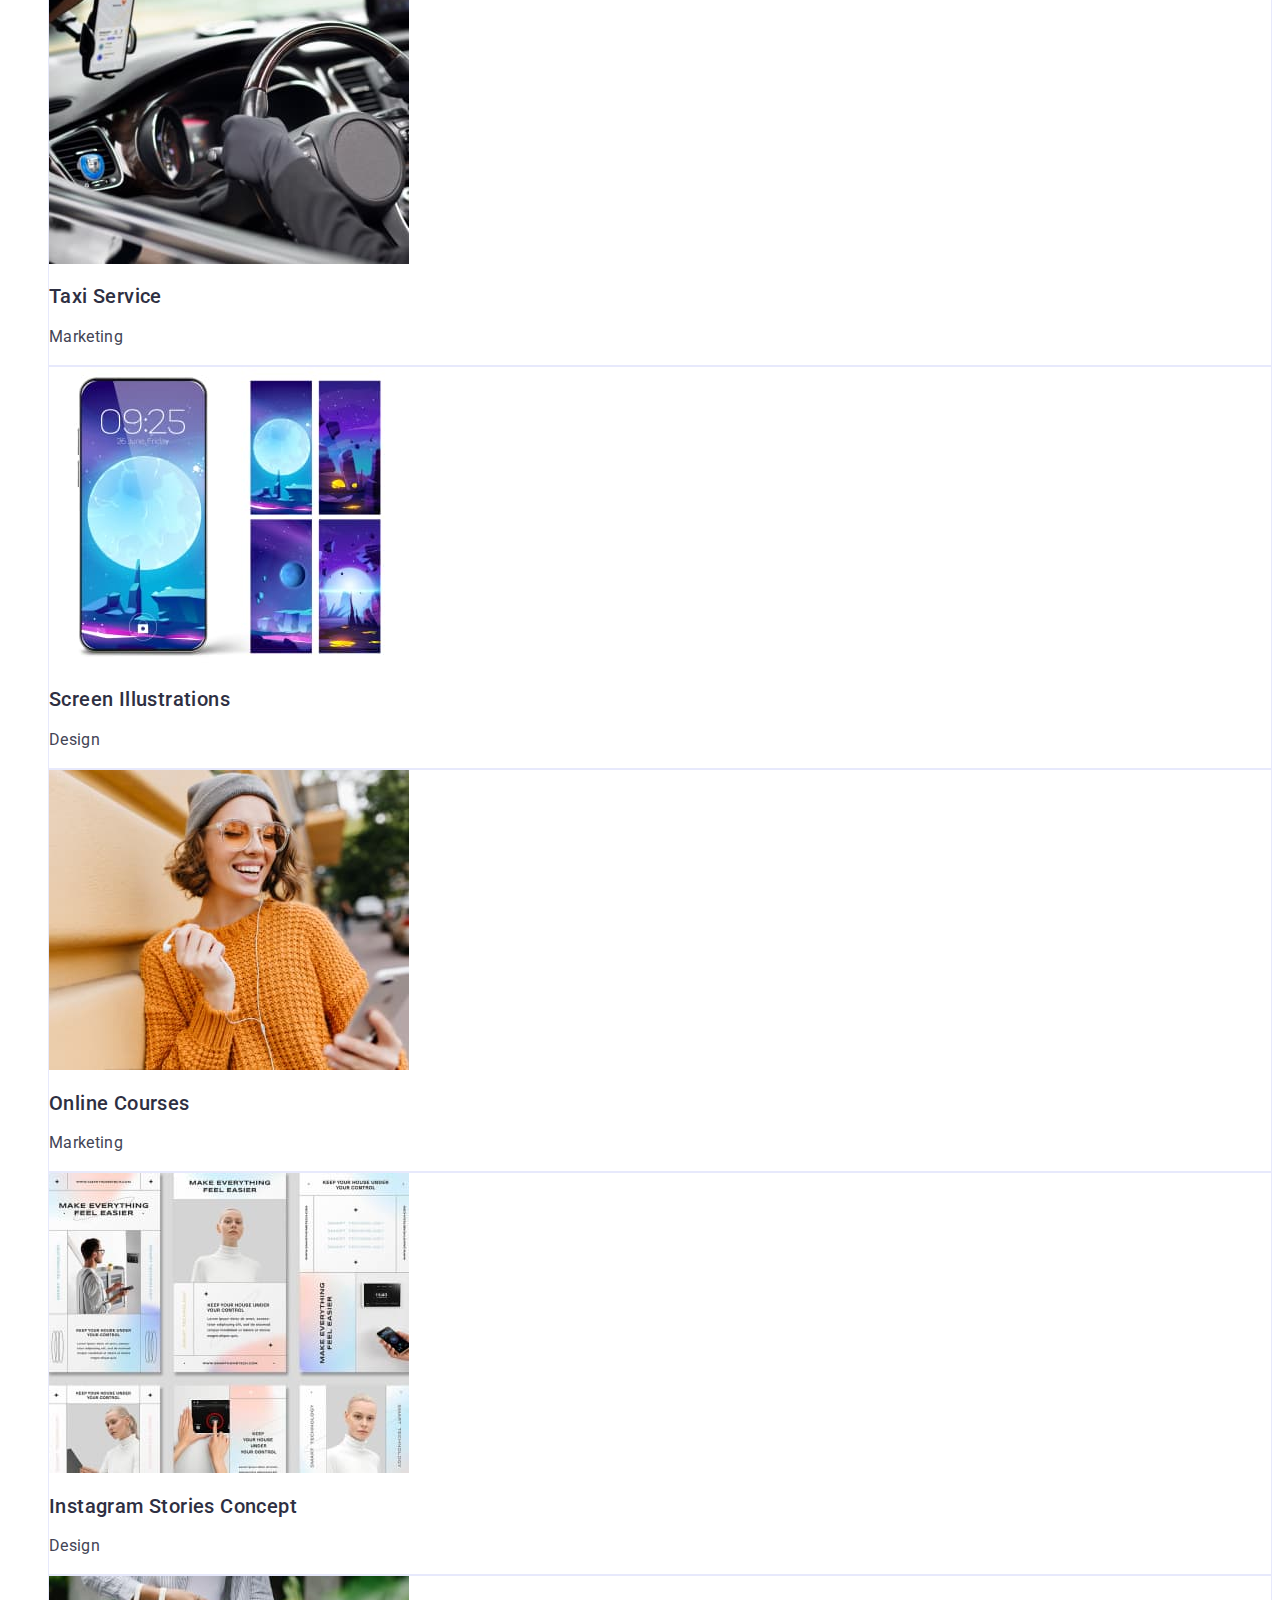
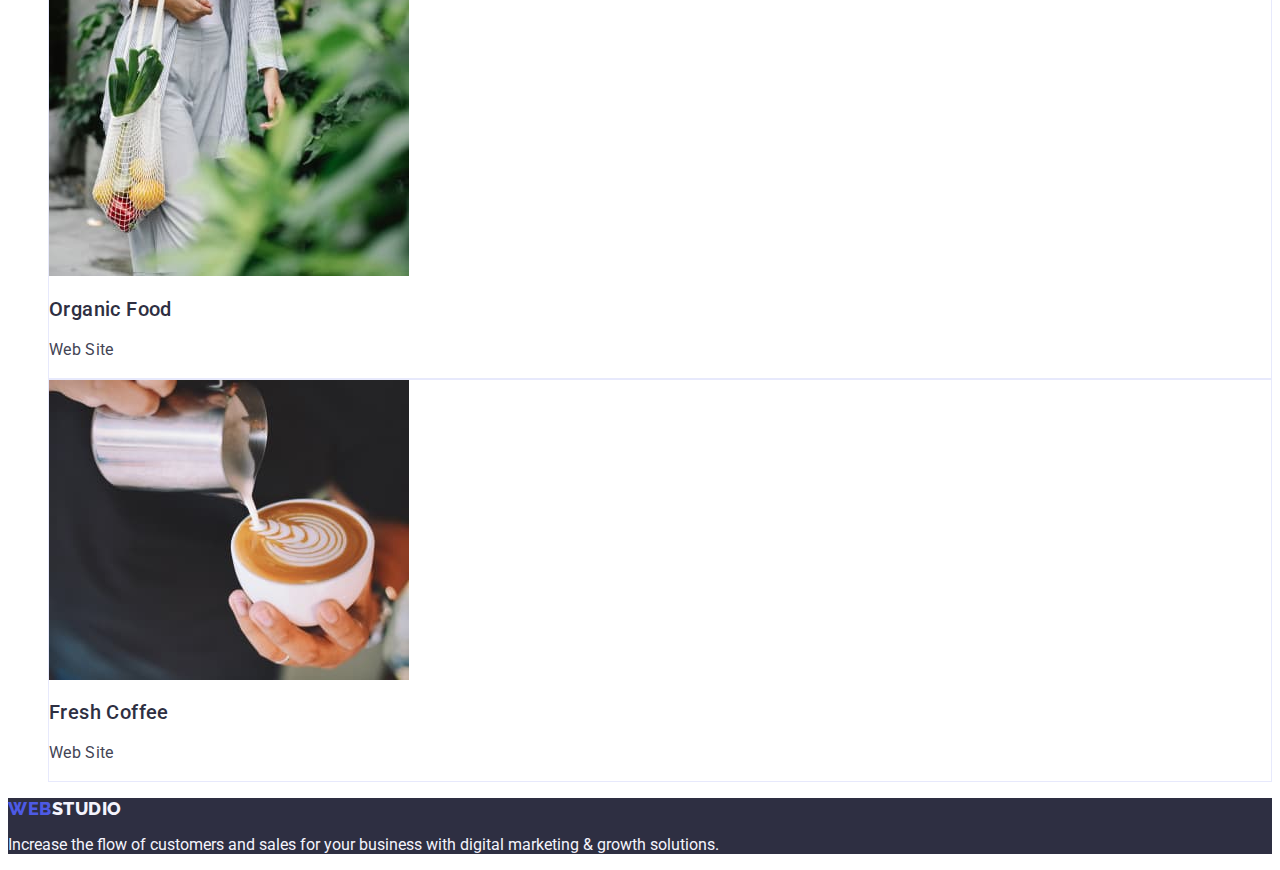
==== commit 2fa0d9ed: "Added portfolio.html, fonts and background. Update 1.1" ====
--- a/portfolio.html
+++ b/portfolio.html
@@ -89,7 +89,7 @@
                <a class="link portfolio-link" href="">
                   <img class="portfolio-img" src="./images/portfolio/img-3.jpg" alt="Meditation App" width="360"
                      height="300">
-                  <h2 class="portfolio-subtitle">Meditation Ap</h2>
+                  <h2 class="portfolio-subtitle">Meditation App</h2>
                   <p class="portfolio-projects-descr">App</p>
                </a>
             </li>
